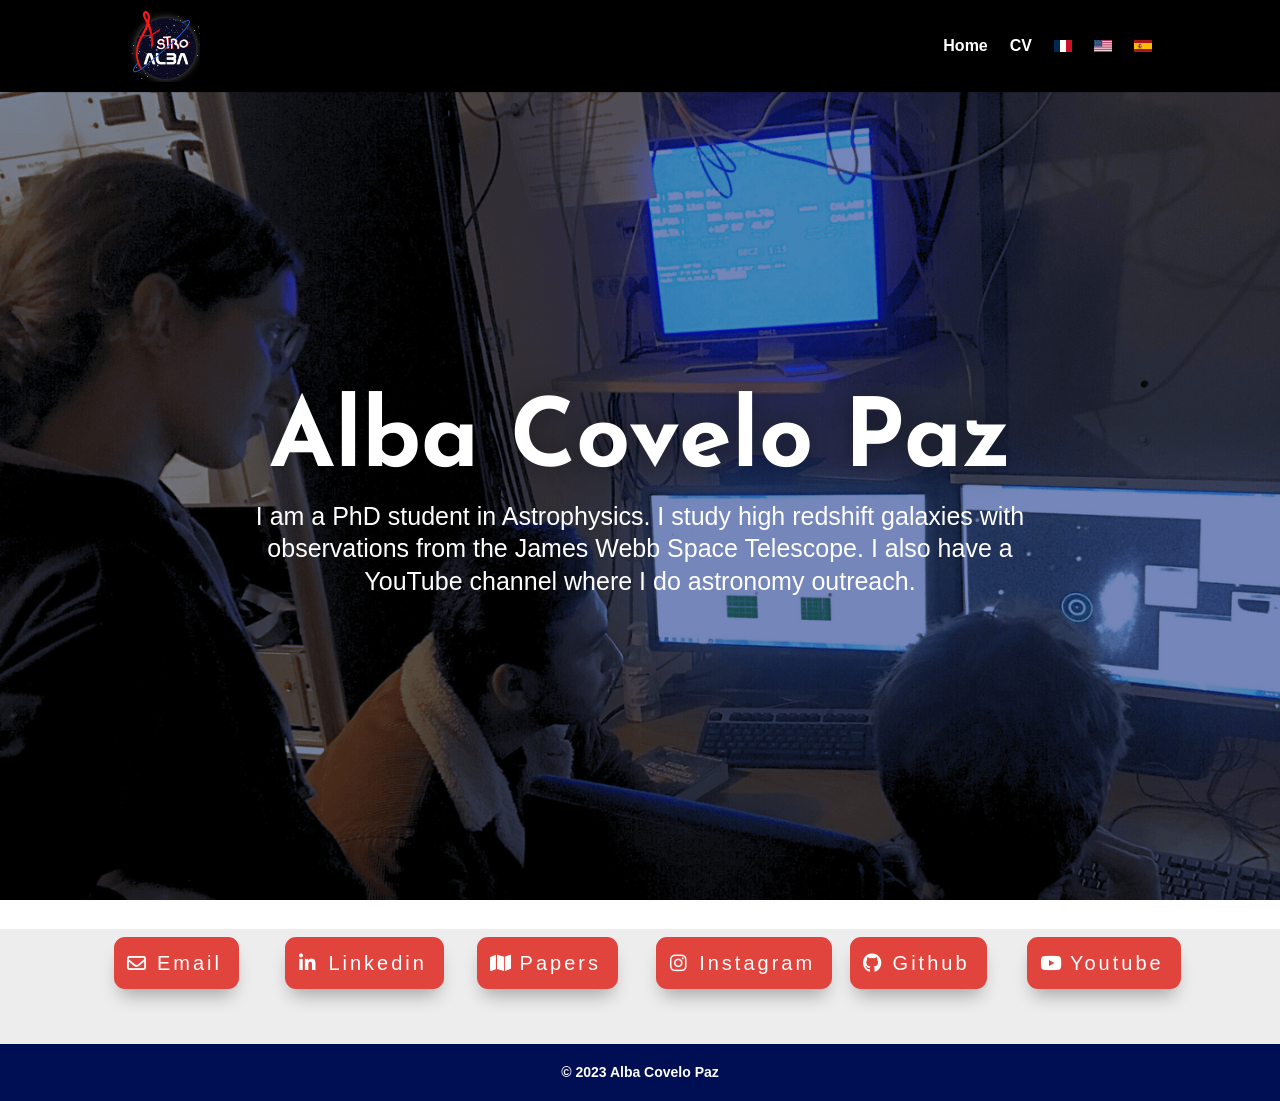
==== index.html @ bd46ab1e "Rebuild astroalba.com as a static site Home and CV pages in English, French and Spanish, with the sa" ====
<!doctype html>
<html lang="en-US">
<head>
<meta charset="utf-8">
<meta name="viewport" content="width=device-width, initial-scale=1">
<title>Astroalba | Alba Covelo Paz</title>
<link rel="alternate" hreflang="fr-FR" href="https://astroalba.github.io/fr/accueil/">
<link rel="alternate" hreflang="en-US" href="https://astroalba.github.io/">
<link rel="alternate" hreflang="es-ES" href="https://astroalba.github.io/es/inicio/">
<link rel="icon" href="/images/favicon-32.png" sizes="32x32">
<link rel="icon" href="/images/icon-192.png" sizes="192x192">
<link rel="apple-touch-icon" href="/images/apple-touch-icon.png">
<link rel="preconnect" href="https://fonts.googleapis.com">
<link rel="preconnect" href="https://fonts.gstatic.com" crossorigin>
<link rel="stylesheet" href="https://fonts.googleapis.com/css2?family=Josefin+Sans:wght@700&display=swap">
<link rel="stylesheet" href="https://cdnjs.cloudflare.com/ajax/libs/font-awesome/6.5.1/css/all.min.css">
<link rel="stylesheet" href="/style.css">
</head>
<body>
<header id="main-header">
  <div class="container">
    <a class="logo" href="/"><img src="/images/logo.png" width="512" height="512" alt="Astroalba"></a>
    <nav>
      <button class="menu-toggle" aria-label="Menu" aria-expanded="false" aria-controls="top-menu">&#9776;</button>
      <ul id="top-menu">
        <li><a href="/" aria-current="page">Home</a></li>
        <li><a href="/cv_en/">CV</a></li>
        <li><a href="/fr/accueil/" lang="fr-FR" hreflang="fr-FR"><img class="flag" src="data:image/svg+xml,%3Csvg%20xmlns='http://www.w3.org/2000/svg'%20viewBox='0%200%20900%20600'%3E%3Cpath%20fill='%23CE1126'%20d='m0,0h900v600H0'/%3E%3Cpath%20fill='%23fff'%20d='m0,0h600v600H0'/%3E%3Cpath%20fill='%23002654'%20d='m0,0h300v600H0'/%3E%3C/svg%3E" alt="Français" width="18" height="12"></a></li>
        <li><a href="/" lang="en-US" hreflang="en-US"><img class="flag" src="data:image/svg+xml,%3Csvg%20xmlns='http://www.w3.org/2000/svg'%20viewBox='0%200%20900%20600'%3E%3Cpath%20fill='%23b31942'%20d='M0%200h900v600H0'/%3E%3Cpath%20stroke='%23fff'%20stroke-width='46'%20d='M0%2069h900m0%2093H0m0%2092h900m0%2092H0m0%2092h900m0%2093H0'/%3E%3Cpath%20fill='%230a3161'%20d='M0%200h406v323H0'/%3E%3Cg%20id='e'%3E%3Cg%20id='d'%3E%3Cg%20id='f'%3E%3Cg%20id='c'%3E%3Cg%20id='b'%3E%3Cpath%20id='a'%20fill='%23fff'%20d='m18%2048%2011-33%2010%2033-29-21h36'/%3E%3Cuse%20y='65'%20href='%23a'/%3E%3C/g%3E%3Cuse%20y='129'%20href='%23b'/%3E%3C/g%3E%3Cuse%20y='258'%20href='%23a'/%3E%3C/g%3E%3Cuse%20x='34'%20y='32'%20href='%23c'/%3E%3C/g%3E%3Cuse%20x='68'%20href='%23d'/%3E%3C/g%3E%3Cuse%20x='136'%20href='%23e'/%3E%3Cuse%20x='273'%20href='%23d'/%3E%3Cuse%20x='342'%20href='%23f'/%3E%3C/svg%3E" alt="English" width="18" height="12"></a></li>
        <li><a href="/es/inicio/" lang="es-ES" hreflang="es-ES"><img class="flag" src="data:image/svg+xml,%3Csvg%20xmlns='http://www.w3.org/2000/svg'%20viewBox='0%200%20900%20600'%20fill='%23b50027'%3E%3Cpath%20fill='%23ad1519'%20d='M0%200h900v600H0'/%3E%3Cpath%20fill='%23fabd00'%20d='M0%20150h900v300H0'/%3E%3Cg%20id='a'%3E%3Cpath%20fill='%239f7e00'%20d='M301%20268h-49v-11l-14-28c-3-6%201-21%2020-21%200-12%2040-17%2040-15v-6h-6v-3h6v-6h3'/%3E%3Cpath%20d='M242%20222q4%2016%2012%2028c2-2%203-2%201-11%203%209%206%208%209%209q-2-17-11-34-11%203-11%208m50-17q-24-1-27%208%203%2018%2012%2034%208-2%206-16%203%2020%2012%2015'/%3E%3Ccircle%20cx='252'%20cy='263'%20r='4'/%3E%3Ccircle%20cx='300'%20cy='260'%20r='4'/%3E%3Ccircle%20fill='%230044ad'%20cx='300'%20cy='197'%20r='7'/%3E%3Ccircle%20fill='%23006f46'%20cx='276'%20cy='261'%20r='4'/%3E%3Cpath%20d='M231%20337v15l-39-28v-15'/%3E%3Cpath%20fill='%23bbb'%20d='M203%20281h20v110h-20'/%3E%3Cpath%20fill='%239f7e00'%20d='M200%20270h26v16h-26zm0%20117h26v14h-26'/%3E%3Cpath%20d='M206%20254q-7%200-6%206l1%2010h24l1-10q-1-6-6-6zm-14%2055v15h59v-15zm0%2028v15h39v-15'/%3E%3Cpath%20fill='%230044ad'%20d='M195%20401h36v17h-36'/%3E%3C/g%3E%3Cuse%20href='%23a'%20transform='matrix(-1%200%200%201%20600%200)'/%3E%3Cpath%20fill='%23b2b2b2'%20d='M241%20382q0%2016%2017%2026%2017%2011%2042%2011t42-11q16-11%2017-26V269H241'/%3E%3Cpath%20fill='%239f7e00'%20d='M241%20379q0%2014%208%2023%209%209%2021%209%2014%200%2021-9%209-9%209-23V269h-59'/%3E%3Cpath%20d='M241%20339v-70h59v110q0%2014-9%2023l-6%205v-68h-15v72q-8%200-14-4v-68zm59%2040c0%2022%2015%2032%2029%2032%2021%200%2030-18%2030-32v-40h-59'/%3E%3Cpath%20fill='%239f7e00'%20d='M266%20277v5h2v12h-3v-5h2v-5h-9v5h2v5h-4v9h3v18h-5v10h34v-10h-5v-18h3v-9h-4v-5h2v-5h-9v5h2v5h-3v-12h2v-5zm42%20101q0%2010%206%2017%206%206%2015%207%2010-1%2016-7%206-7%206-17v-29h-43'/%3E%3Ccircle%20fill='%230044ad'%20cx='329.5'%20cy='372'%20r='6'/%3E%3Cellipse%20fill='%230044ad'%20cx='300'%20cy='340'%20rx='16'%20ry='21'/%3E%3C/svg%3E" alt="Español" width="18" height="12"></a></li>
      </ul>
    </nav>
  </div>
</header>
<div id="page-container">
<main>
<section class="hero">
  <div class="header-content">
    <h1>Alba Covelo Paz</h1>
    <span class="subhead">I am a PhD student in Astrophysics. I study high redshift galaxies with observations from the James Webb Space Telescope. I also have a YouTube channel where I do astronomy outreach.</span>
  </div>
</section>
<section class="links">
  <div class="row">
    <div class="col"><a class="button" href="mailto:alba.covelopaz@unige.ch"><i class="fa-regular fa-envelope" aria-hidden="true"></i>Email</a></div>
    <div class="col"><a class="button" href="https://www.linkedin.com/in/alba-covelo-paz/"><i class="fa-brands fa-linkedin-in" aria-hidden="true"></i>Linkedin</a></div>
    <div class="col"><a class="button" href="https://scixplorer.org/search?p=1&amp;q=author%3A%22covelo-paz%2C+a"><i class="fa-solid fa-map" aria-hidden="true"></i>Papers</a></div>
    <div class="col"><a class="button" href="https://www.instagram.com/_astroalba/"><i class="fa-brands fa-instagram" aria-hidden="true"></i>Instagram</a></div>
    <div class="col"><a class="button" href="https://github.com/astroalba"><i class="fa-brands fa-github" aria-hidden="true"></i>Github</a></div>
    <div class="col"><a class="button" href="https://www.youtube.com/@astroalba"><i class="fa-brands fa-youtube" aria-hidden="true"></i>Youtube</a></div>
  </div>
</section>
</main>
<footer id="main-footer">
  <div class="container"><div id="footer-info">© 2023 Alba Covelo Paz</div></div>
</footer>
</div>
<script src="/site.js"></script>
</body>
</html>
---- style.css ----
/* astroalba.github.io: static rebuild of the original WordPress/Divi site */

:root {
  --header-h: 92px;
  --navy: #000f54;
  --navy-heading: #001a6b;
  --red: #e0443d;
  --divider: #e02b20;
  --link: #2ea3f2;
}

* { box-sizing: border-box; }

html { scroll-padding-top: var(--header-h); }

body {
  margin: 0;
  background: #fff;
  color: #000;
  font-family: Arial, Helvetica, sans-serif;
  font-size: 16px;
  line-height: 1.7em;
  -webkit-font-smoothing: antialiased;
}

a { color: var(--link); text-decoration: none; }

h1, h2, h3 {
  margin: 0;
  padding-bottom: 10px;
  line-height: 1em;
  font-weight: 500;
  color: #000;
}

p { margin: 0; padding-bottom: 1em; }
p:last-of-type { padding-bottom: 0; }

.container {
  width: 80%;
  max-width: 1080px;
  margin: 0 auto;
}

/* ---------- Header ---------- */

#main-header {
  position: fixed;
  top: 0; left: 0; right: 0;
  z-index: 100;
  height: var(--header-h);
  background: #000;
  box-shadow: 0 1px 0 rgba(0, 0, 0, .1);
  transition: height .4s ease;
}
#main-header.scrolled { --header-h: 54px; height: 54px; box-shadow: 0 0 7px rgba(0, 0, 0, .1); }

#main-header .container {
  display: flex;
  align-items: center;
  justify-content: space-between;
  height: 100%;
}

.logo img { display: block; height: calc(var(--header-h) * .78); width: auto; transition: height .4s ease; }

#top-menu {
  display: flex;
  align-items: center;
  gap: 22px;
  margin: 0;
  padding: 0;
  list-style: none;
}
#top-menu a {
  display: flex;
  align-items: center;
  color: #fff;
  font-size: 16px;
  font-weight: bold;
}
#top-menu a:hover { opacity: .7; transition: opacity .4s; }
.flag { display: block; width: 18px; height: 12px; }

.menu-toggle {
  display: none;
  padding: 0;
  border: 0;
  background: none;
  color: var(--link);
  font-size: 32px;
  line-height: 1;
  cursor: pointer;
}

#page-container { padding-top: 92px; }

/* ---------- Home: hero ---------- */

.hero {
  display: flex;
  align-items: center;
  justify-content: center;
  min-height: calc(100vh - 92px);
  padding: 50px 0;
  background-color: rgba(29, 58, 142, .61);
  background-image: url(/images/hero.png);
  background-position: left top;
  background-size: cover;
  background-blend-mode: multiply;
  color: #fff;
  text-align: center;
}
.hero .header-content { width: 80%; max-width: 784px; }
.hero h1 {
  color: #fff;
  font-family: 'Josefin Sans', Helvetica, Arial, sans-serif;
  font-weight: 700;
  font-size: 95px;
  text-shadow: 0 0 .3em rgba(0, 0, 0, .4);
}
.hero .subhead { display: block; font-size: 25px; line-height: 1.3em; }

/* ---------- Home: link buttons ---------- */

.links {
  padding: 37px 0 55px;
  background-image: linear-gradient(180deg, #fff 20%, #ededed 20%);
}
.links .row {
  display: flex;
  justify-content: space-between;
  width: 91%;
  max-width: 1080px;
  margin: 0 auto;
}
.links .col { width: 14.1667%; text-align: center; }

.button {
  display: inline-block;
  position: relative;
  padding: .3em .7em .3em 2em;
  border: 3px solid var(--red);
  border-radius: 11px;
  background: var(--red);
  color: #fff;
  font-size: 20px;
  font-weight: 500;
  line-height: 1.7em;
  letter-spacing: 3px;
  box-shadow: 0 12px 18px -6px rgba(0, 0, 0, .3);
  transition: all 300ms ease;
}
.button i { position: absolute; left: .55em; top: 50%; transform: translateY(-50%); font-size: .95em; }

/* ---------- CV ---------- */

.cv-intro { padding: 78px 0 24px; }
.cv-intro .row { display: flex; gap: 3%; }
.cv-intro .left { width: 31.3333%; }
.cv-intro .right { width: 65.667%; padding-top: 117px; }
.cv-intro .title { color: var(--navy); font-size: 48px; font-weight: 700; padding-bottom: 10px; margin-bottom: 15px; }
.cv-intro img { display: block; width: 100%; height: auto; }
.cv-intro .name { color: var(--navy); font-size: 56px; padding-bottom: 10px; }
.cv-intro .tagline { color: var(--navy); font-size: 29px; line-height: 1.7em; margin-top: -4px; padding-bottom: 0; }
.cv-intro .contact { font-size: 17px; margin-top: 26px; }
.cv-intro .contact p { padding-bottom: 1em; }
.cv-intro .contact a { font-weight: bold; }
.cv-intro .pubs { margin-top: 10px; text-align: center; }
.button-plain {
  display: inline-block;
  padding: .3em 1em;
  background: #e0443c;
  color: #fff;
  font-size: 20px;
  line-height: 1.7em;
  letter-spacing: 1px;
  transition: all 300ms ease;
}
.button-plain:hover { background: #c9352e; }

.cv { padding-bottom: 54px; }

.cv-heading { padding: 30px 0 27px; }
.cv-heading hr { margin: 0 0 16px; border: 0; border-top: 2px solid var(--divider); }
.cv-heading p { color: var(--navy-heading); font-size: 20px; font-weight: bold; line-height: 1.7em; }

.entry {
  display: flex;
  gap: 5.5%;
  padding: 0 0 8px;
}
.entry .spacer, .entry .date { width: 20.875%; flex-shrink: 0; }
.entry .content { width: 47.25%; padding-top: 8px; margin-bottom: 18px; }
.entry.wide .content { width: 73.625%; }
.entry .date { margin-bottom: 18px; font-weight: bold; }
.entry ul { margin: 0; padding: 0 0 23px 1em; line-height: 26px; }
.entry ul:last-child { padding-bottom: 0; }
.entry li { padding-left: 0; }

/* Outreach and Press: compact one-line rows */
.compact .entry { padding: 0 0 8px; margin: 0; }
.compact .entry .content { padding-top: 0; margin-bottom: 0; }
.compact .entry .date { margin-bottom: 0; }
.compact .cv-heading + .entry { padding-top: 0; }

/* ---------- Footer ---------- */

#main-footer { background: var(--navy); }
#footer-info {
  padding: 15px 0 15px;
  color: #fff;
  font-size: 14px;
  font-weight: bold;
  text-align: center;
}

/* ---------- Tablet & phone ---------- */

@media (max-width: 980px) {
  #page-container { padding-top: 80px; }
  #main-header, #main-header.scrolled { --header-h: 80px; height: 80px; }
  .menu-toggle { display: block; }
  #top-menu {
    display: none;
    position: absolute;
    top: 80px; left: 0; right: 0;
    flex-direction: column;
    align-items: stretch;
    gap: 0;
    width: 80%;
    margin: 0 auto;
    padding: 5%;
    background: #000;
    border-top: 3px solid var(--link);
    box-shadow: 0 2px 5px rgba(0, 0, 0, .1);
  }
  #top-menu.open { display: flex; }
  #top-menu a { padding: 10px 5%; border-bottom: 1px solid rgba(255, 255, 255, .1); }

  .hero { min-height: calc(100vh - 80px); }
  .hero h1 { font-size: 50px; }

  .links .row { flex-direction: column; width: 80%; }
  .links .col { width: 100%; margin-bottom: 30px; }
  .links .col:last-child { margin-bottom: 0; }

  .cv-intro { padding-top: 51px; }
  .cv-intro .row { flex-direction: column; }
  .cv-intro .left, .cv-intro .right { width: 100%; }
  .cv-intro .left img { width: auto; max-width: 100%; }
  .cv-intro .right { padding-top: 30px; }

  .entry { flex-direction: column-reverse; gap: 0; }
  .entry .spacer { display: none; }
  .entry .content, .entry.wide .content, .entry .date { width: 100%; }
  .entry .date { margin-bottom: 0; }
  .compact .entry { padding-bottom: 12px; }
}

@media (max-width: 767px) {
  .hero h1 { font-size: 43px; }
  .hero .subhead { font-size: 18px; }

  .cv-intro { padding-top: 30px; }
  .cv-intro .title { margin-bottom: 5px; }
  .cv-intro .tagline { font-size: 23px; }
  .cv-intro .name { font-size: 40px; }

  .entry { padding: 15px 0 0; }
  .entry .content { margin-bottom: 0; }
}
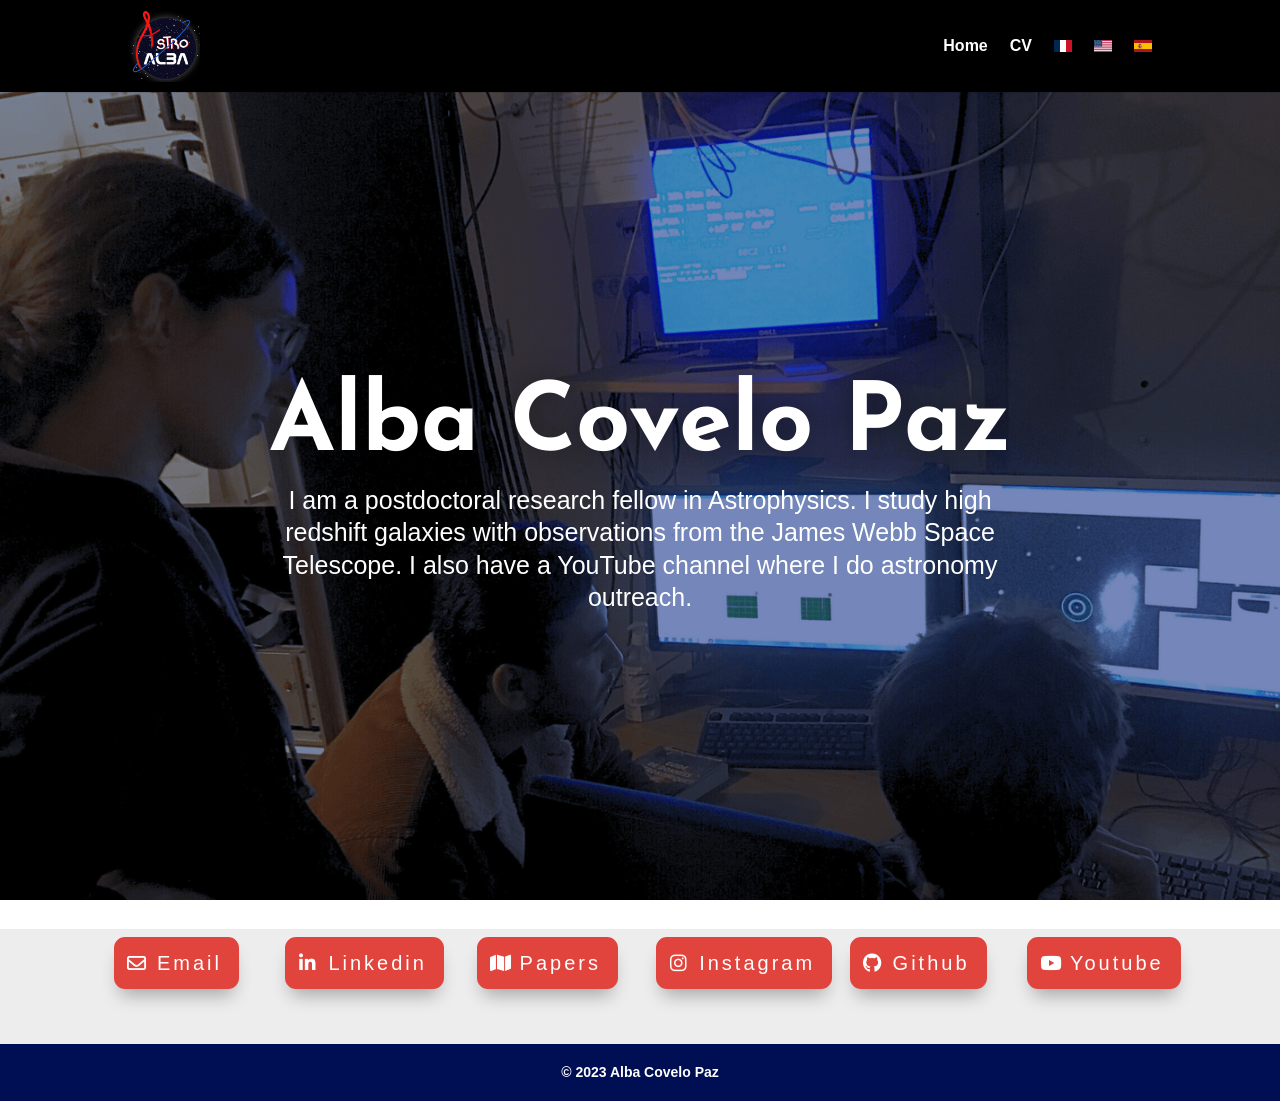
==== commit f046fa68: "Update site for postdoc position in Strasbourg - Home: postdoctoral research fellow, new unistra.fr " ====
--- a/index.html
+++ b/index.html
@@ -37,12 +37,12 @@
 <section class="hero">
   <div class="header-content">
     <h1>Alba Covelo Paz</h1>
-    <span class="subhead">I am a PhD student in Astrophysics. I study high redshift galaxies with observations from the James Webb Space Telescope. I also have a YouTube channel where I do astronomy outreach.</span>
+    <span class="subhead">I am a postdoctoral research fellow in Astrophysics. I study high redshift galaxies with observations from the James Webb Space Telescope. I also have a YouTube channel where I do astronomy outreach.</span>
   </div>
 </section>
 <section class="links">
   <div class="row">
-    <div class="col"><a class="button" href="mailto:alba.covelopaz@unige.ch"><i class="fa-regular fa-envelope" aria-hidden="true"></i>Email</a></div>
+    <div class="col"><a class="button" href="mailto:covelopaz@unistra.fr"><i class="fa-regular fa-envelope" aria-hidden="true"></i>Email</a></div>
     <div class="col"><a class="button" href="https://www.linkedin.com/in/alba-covelo-paz/"><i class="fa-brands fa-linkedin-in" aria-hidden="true"></i>Linkedin</a></div>
     <div class="col"><a class="button" href="https://scixplorer.org/search?p=1&amp;q=author%3A%22covelo-paz%2C+a"><i class="fa-solid fa-map" aria-hidden="true"></i>Papers</a></div>
     <div class="col"><a class="button" href="https://www.instagram.com/_astroalba/"><i class="fa-brands fa-instagram" aria-hidden="true"></i>Instagram</a></div>
--- a/style.css
+++ b/style.css
@@ -190,9 +190,10 @@
   gap: 5.5%;
   padding: 0 0 8px;
 }
-.entry .spacer, .entry .date { width: 20.875%; flex-shrink: 0; }
-.entry .content { width: 47.25%; padding-top: 8px; margin-bottom: 18px; }
-.entry.wide .content { width: 73.625%; }
+.entry .spacer { display: none; }
+.entry .date { width: 20.875%; flex-shrink: 0; }
+.entry .content { width: 73.625%; padding-top: 8px; margin-bottom: 18px; }
+.entry p:has(+ ul) { padding-bottom: 0; }
 .entry .date { margin-bottom: 18px; font-weight: bold; }
 .entry ul { margin: 0; padding: 0 0 23px 1em; line-height: 26px; }
 .entry ul:last-child { padding-bottom: 0; }
